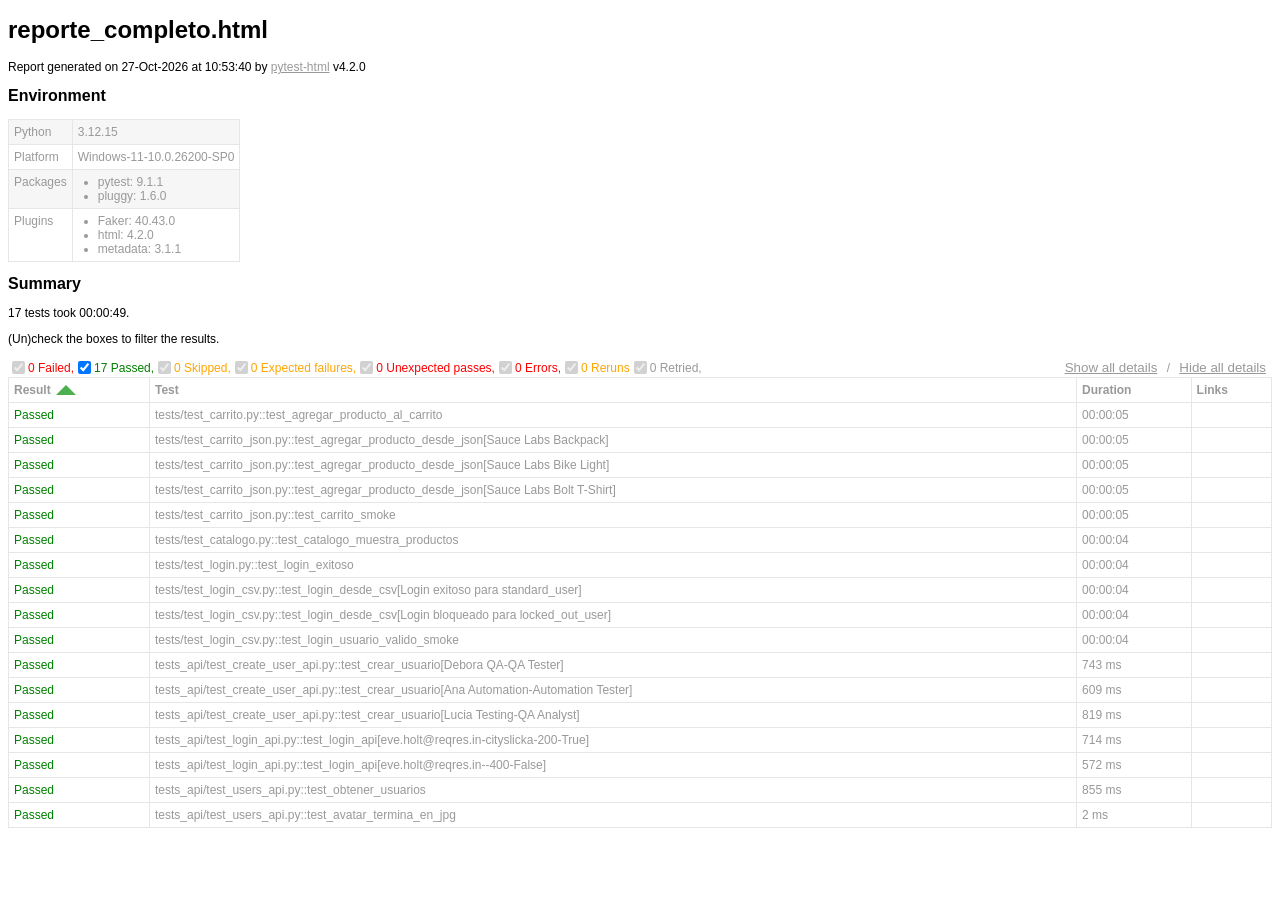
==== reporte_completo.html @ ce5da49a "Agrega reporte completo de pruebas UI y API" ====
<!DOCTYPE html>
<html>
  <head>
    <meta charset="utf-8"/>
    <title id="head-title">reporte_completo.html</title>
      <link href="assets\style.css" rel="stylesheet" type="text/css"/>
  </head>
  <body>
    <h1 id="title">reporte_completo.html</h1>
    <p>Report generated on 27-Oct-2026 at 10:53:40 by <a href="https://pypi.python.org/pypi/pytest-html">pytest-html</a>
        v4.2.0</p>
    <div id="environment-header">
      <h2>Environment</h2>
    </div>
    <table id="environment"></table>
    <!-- TEMPLATES -->
      <template id="template_environment_row">
      <tr>
        <td></td>
        <td></td>
      </tr>
    </template>
    <template id="template_results-table__body--empty">
      <tbody class="results-table-row">
        <tr id="not-found-message">
          <td colspan="4">No results found. Check the filters.</td>
        </tr>
      </tbody>
    </template>
    <template id="template_results-table__tbody">
      <tbody class="results-table-row">
        <tr class="collapsible">
        </tr>
        <tr class="extras-row">
          <td class="extra" colspan="4">
            <div class="extraHTML"></div>
            <div class="media">
              <div class="media-container">
                  <div class="media-container__nav--left">&lt;</div>
                  <div class="media-container__viewport">
                    <img src="" />
                    <video controls>
                      <source src="" type="video/mp4">
                    </video>
                  </div>
                  <div class="media-container__nav--right">&gt;</div>
                </div>
                <div class="media__name"></div>
                <div class="media__counter"></div>
            </div>
            <div class="logwrapper">
              <div class="logexpander"></div>
              <div class="log"></div>
            </div>
          </td>
        </tr>
      </tbody>
    </template>
    <!-- END TEMPLATES -->
    <div class="summary">
      <div class="summary__data">
        <h2>Summary</h2>
        <div class="additional-summary prefix">
        </div>
        <p class="run-count">17 tests took 00:00:49.</p>
        <p class="filter">(Un)check the boxes to filter the results.</p>
        <div class="summary__reload">
          <div class="summary__reload__button hidden" onclick="location.reload()">
            <div>There are still tests running. <br />Reload this page to get the latest results!</div>
          </div>
        </div>
        <div class="summary__spacer"></div>
        <div class="controls">
          <div class="filters">
            <input checked="true" class="filter" name="filter_checkbox" type="checkbox" data-test-result="failed" disabled>
            <span class="failed">0 Failed,</span>
            <input checked="true" class="filter" name="filter_checkbox" type="checkbox" data-test-result="passed" >
            <span class="passed">17 Passed,</span>
            <input checked="true" class="filter" name="filter_checkbox" type="checkbox" data-test-result="skipped" disabled>
            <span class="skipped">0 Skipped,</span>
            <input checked="true" class="filter" name="filter_checkbox" type="checkbox" data-test-result="xfailed" disabled>
            <span class="xfailed">0 Expected failures,</span>
            <input checked="true" class="filter" name="filter_checkbox" type="checkbox" data-test-result="xpassed" disabled>
            <span class="xpassed">0 Unexpected passes,</span>
            <input checked="true" class="filter" name="filter_checkbox" type="checkbox" data-test-result="error" disabled>
            <span class="error">0 Errors,</span>
            <input checked="true" class="filter" name="filter_checkbox" type="checkbox" data-test-result="rerun" disabled>
            <span class="rerun">0 Reruns</span>
            <input checked="true" class="filter" name="filter_checkbox" type="checkbox" data-test-result="retried" disabled>
            <span class="retried">0 Retried,</span>
          </div>
          <div class="collapse">
            <button id="show_all_details">Show all details</button>&nbsp;/&nbsp;<button id="hide_all_details">Hide all details</button>
          </div>
        </div>
      </div>
      <div class="additional-summary summary">
      </div>
      <div class="additional-summary postfix">
      </div>
    </div>
    <table id="results-table">
      <thead id="results-table-head">
        <tr>
          <th class="sortable" data-column-type="result">Result</th>
          <th class="sortable" data-column-type="testId">Test</th>
          <th class="sortable" data-column-type="duration">Duration</th>
          <th>Links</th>
        </tr>
      </thead>
    </table>
  <footer>
    <div id="data-container" data-jsonblob="{&#34;environment&#34;: {&#34;Python&#34;: &#34;3.12.15&#34;, &#34;Platform&#34;: &#34;Windows-11-10.0.26200-SP0&#34;, &#34;Packages&#34;: {&#34;pytest&#34;: &#34;9.1.1&#34;, &#34;pluggy&#34;: &#34;1.6.0&#34;}, &#34;Plugins&#34;: {&#34;Faker&#34;: &#34;40.43.0&#34;, &#34;html&#34;: &#34;4.2.0&#34;, &#34;metadata&#34;: &#34;3.1.1&#34;}}, &#34;tests&#34;: {&#34;tests/test_carrito.py::test_agregar_producto_al_carrito&#34;: [{&#34;extras&#34;: [], &#34;result&#34;: &#34;Passed&#34;, &#34;testId&#34;: &#34;tests/test_carrito.py::test_agregar_producto_al_carrito&#34;, &#34;duration&#34;: &#34;00:00:05&#34;, &#34;resultsTableRow&#34;: [&#34;&lt;td class=\&#34;col-result\&#34;&gt;Passed&lt;/td&gt;&#34;, &#34;&lt;td class=\&#34;col-testId\&#34;&gt;tests/test_carrito.py::test_agregar_producto_al_carrito&lt;/td&gt;&#34;, &#34;&lt;td class=\&#34;col-duration\&#34;&gt;00:00:05&lt;/td&gt;&#34;, &#34;&lt;td class=\&#34;col-links\&#34;&gt;&lt;/td&gt;&#34;], &#34;log&#34;: &#34;----------------------------- Captured stdout call -----------------------------\nProducto agregado correctamente: Sauce Labs Backpack\nCarrito OK\n&#34;}], &#34;tests/test_carrito_json.py::test_agregar_producto_desde_json[Sauce Labs Backpack]&#34;: [{&#34;extras&#34;: [], &#34;result&#34;: &#34;Passed&#34;, &#34;testId&#34;: &#34;tests/test_carrito_json.py::test_agregar_producto_desde_json[Sauce Labs Backpack]&#34;, &#34;duration&#34;: &#34;00:00:05&#34;, &#34;resultsTableRow&#34;: [&#34;&lt;td class=\&#34;col-result\&#34;&gt;Passed&lt;/td&gt;&#34;, &#34;&lt;td class=\&#34;col-testId\&#34;&gt;tests/test_carrito_json.py::test_agregar_producto_desde_json[Sauce Labs Backpack]&lt;/td&gt;&#34;, &#34;&lt;td class=\&#34;col-duration\&#34;&gt;00:00:05&lt;/td&gt;&#34;, &#34;&lt;td class=\&#34;col-links\&#34;&gt;&lt;/td&gt;&#34;], &#34;log&#34;: &#34;----------------------------- Captured stdout call -----------------------------\n\nTest OK: Sauce Labs Backpack | Precio: $29.99 | Cantidad: 1\n&#34;}], &#34;tests/test_carrito_json.py::test_agregar_producto_desde_json[Sauce Labs Bike Light]&#34;: [{&#34;extras&#34;: [], &#34;result&#34;: &#34;Passed&#34;, &#34;testId&#34;: &#34;tests/test_carrito_json.py::test_agregar_producto_desde_json[Sauce Labs Bike Light]&#34;, &#34;duration&#34;: &#34;00:00:05&#34;, &#34;resultsTableRow&#34;: [&#34;&lt;td class=\&#34;col-result\&#34;&gt;Passed&lt;/td&gt;&#34;, &#34;&lt;td class=\&#34;col-testId\&#34;&gt;tests/test_carrito_json.py::test_agregar_producto_desde_json[Sauce Labs Bike Light]&lt;/td&gt;&#34;, &#34;&lt;td class=\&#34;col-duration\&#34;&gt;00:00:05&lt;/td&gt;&#34;, &#34;&lt;td class=\&#34;col-links\&#34;&gt;&lt;/td&gt;&#34;], &#34;log&#34;: &#34;----------------------------- Captured stdout call -----------------------------\n\nTest OK: Sauce Labs Bike Light | Precio: $9.99 | Cantidad: 1\n&#34;}], &#34;tests/test_carrito_json.py::test_agregar_producto_desde_json[Sauce Labs Bolt T-Shirt]&#34;: [{&#34;extras&#34;: [], &#34;result&#34;: &#34;Passed&#34;, &#34;testId&#34;: &#34;tests/test_carrito_json.py::test_agregar_producto_desde_json[Sauce Labs Bolt T-Shirt]&#34;, &#34;duration&#34;: &#34;00:00:05&#34;, &#34;resultsTableRow&#34;: [&#34;&lt;td class=\&#34;col-result\&#34;&gt;Passed&lt;/td&gt;&#34;, &#34;&lt;td class=\&#34;col-testId\&#34;&gt;tests/test_carrito_json.py::test_agregar_producto_desde_json[Sauce Labs Bolt T-Shirt]&lt;/td&gt;&#34;, &#34;&lt;td class=\&#34;col-duration\&#34;&gt;00:00:05&lt;/td&gt;&#34;, &#34;&lt;td class=\&#34;col-links\&#34;&gt;&lt;/td&gt;&#34;], &#34;log&#34;: &#34;----------------------------- Captured stdout call -----------------------------\n\nTest OK: Sauce Labs Bolt T-Shirt | Precio: $15.99 | Cantidad: 1\n&#34;}], &#34;tests/test_carrito_json.py::test_carrito_smoke&#34;: [{&#34;extras&#34;: [], &#34;result&#34;: &#34;Passed&#34;, &#34;testId&#34;: &#34;tests/test_carrito_json.py::test_carrito_smoke&#34;, &#34;duration&#34;: &#34;00:00:05&#34;, &#34;resultsTableRow&#34;: [&#34;&lt;td class=\&#34;col-result\&#34;&gt;Passed&lt;/td&gt;&#34;, &#34;&lt;td class=\&#34;col-testId\&#34;&gt;tests/test_carrito_json.py::test_carrito_smoke&lt;/td&gt;&#34;, &#34;&lt;td class=\&#34;col-duration\&#34;&gt;00:00:05&lt;/td&gt;&#34;, &#34;&lt;td class=\&#34;col-links\&#34;&gt;&lt;/td&gt;&#34;], &#34;log&#34;: &#34;----------------------------- Captured stdout call -----------------------------\n\nSmoke OK: Sauce Labs Backpack agregado al carrito\n&#34;}], &#34;tests/test_catalogo.py::test_catalogo_muestra_productos&#34;: [{&#34;extras&#34;: [], &#34;result&#34;: &#34;Passed&#34;, &#34;testId&#34;: &#34;tests/test_catalogo.py::test_catalogo_muestra_productos&#34;, &#34;duration&#34;: &#34;00:00:04&#34;, &#34;resultsTableRow&#34;: [&#34;&lt;td class=\&#34;col-result\&#34;&gt;Passed&lt;/td&gt;&#34;, &#34;&lt;td class=\&#34;col-testId\&#34;&gt;tests/test_catalogo.py::test_catalogo_muestra_productos&lt;/td&gt;&#34;, &#34;&lt;td class=\&#34;col-duration\&#34;&gt;00:00:04&lt;/td&gt;&#34;, &#34;&lt;td class=\&#34;col-links\&#34;&gt;&lt;/td&gt;&#34;], &#34;log&#34;: &#34;----------------------------- Captured stdout call -----------------------------\nPrimer producto: Sauce Labs Backpack\nPrecio: $29.99\n&#34;}], &#34;tests/test_login.py::test_login_exitoso&#34;: [{&#34;extras&#34;: [], &#34;result&#34;: &#34;Passed&#34;, &#34;testId&#34;: &#34;tests/test_login.py::test_login_exitoso&#34;, &#34;duration&#34;: &#34;00:00:04&#34;, &#34;resultsTableRow&#34;: [&#34;&lt;td class=\&#34;col-result\&#34;&gt;Passed&lt;/td&gt;&#34;, &#34;&lt;td class=\&#34;col-testId\&#34;&gt;tests/test_login.py::test_login_exitoso&lt;/td&gt;&#34;, &#34;&lt;td class=\&#34;col-duration\&#34;&gt;00:00:04&lt;/td&gt;&#34;, &#34;&lt;td class=\&#34;col-links\&#34;&gt;&lt;/td&gt;&#34;], &#34;log&#34;: &#34;----------------------------- Captured stdout call -----------------------------\nTest OK\n&#34;}], &#34;tests/test_login_csv.py::test_login_desde_csv[Login exitoso para standard_user]&#34;: [{&#34;extras&#34;: [], &#34;result&#34;: &#34;Passed&#34;, &#34;testId&#34;: &#34;tests/test_login_csv.py::test_login_desde_csv[Login exitoso para standard_user]&#34;, &#34;duration&#34;: &#34;00:00:04&#34;, &#34;resultsTableRow&#34;: [&#34;&lt;td class=\&#34;col-result\&#34;&gt;Passed&lt;/td&gt;&#34;, &#34;&lt;td class=\&#34;col-testId\&#34;&gt;tests/test_login_csv.py::test_login_desde_csv[Login exitoso para standard_user]&lt;/td&gt;&#34;, &#34;&lt;td class=\&#34;col-duration\&#34;&gt;00:00:04&lt;/td&gt;&#34;, &#34;&lt;td class=\&#34;col-links\&#34;&gt;&lt;/td&gt;&#34;], &#34;log&#34;: &#34;No log output captured.&#34;}], &#34;tests/test_login_csv.py::test_login_desde_csv[Login bloqueado para locked_out_user]&#34;: [{&#34;extras&#34;: [], &#34;result&#34;: &#34;Passed&#34;, &#34;testId&#34;: &#34;tests/test_login_csv.py::test_login_desde_csv[Login bloqueado para locked_out_user]&#34;, &#34;duration&#34;: &#34;00:00:04&#34;, &#34;resultsTableRow&#34;: [&#34;&lt;td class=\&#34;col-result\&#34;&gt;Passed&lt;/td&gt;&#34;, &#34;&lt;td class=\&#34;col-testId\&#34;&gt;tests/test_login_csv.py::test_login_desde_csv[Login bloqueado para locked_out_user]&lt;/td&gt;&#34;, &#34;&lt;td class=\&#34;col-duration\&#34;&gt;00:00:04&lt;/td&gt;&#34;, &#34;&lt;td class=\&#34;col-links\&#34;&gt;&lt;/td&gt;&#34;], &#34;log&#34;: &#34;No log output captured.&#34;}], &#34;tests/test_login_csv.py::test_login_usuario_valido_smoke&#34;: [{&#34;extras&#34;: [], &#34;result&#34;: &#34;Passed&#34;, &#34;testId&#34;: &#34;tests/test_login_csv.py::test_login_usuario_valido_smoke&#34;, &#34;duration&#34;: &#34;00:00:04&#34;, &#34;resultsTableRow&#34;: [&#34;&lt;td class=\&#34;col-result\&#34;&gt;Passed&lt;/td&gt;&#34;, &#34;&lt;td class=\&#34;col-testId\&#34;&gt;tests/test_login_csv.py::test_login_usuario_valido_smoke&lt;/td&gt;&#34;, &#34;&lt;td class=\&#34;col-duration\&#34;&gt;00:00:04&lt;/td&gt;&#34;, &#34;&lt;td class=\&#34;col-links\&#34;&gt;&lt;/td&gt;&#34;], &#34;log&#34;: &#34;No log output captured.&#34;}], &#34;tests_api/test_create_user_api.py::test_crear_usuario[Debora QA-QA Tester]&#34;: [{&#34;extras&#34;: [], &#34;result&#34;: &#34;Passed&#34;, &#34;testId&#34;: &#34;tests_api/test_create_user_api.py::test_crear_usuario[Debora QA-QA Tester]&#34;, &#34;duration&#34;: &#34;743 ms&#34;, &#34;resultsTableRow&#34;: [&#34;&lt;td class=\&#34;col-result\&#34;&gt;Passed&lt;/td&gt;&#34;, &#34;&lt;td class=\&#34;col-testId\&#34;&gt;tests_api/test_create_user_api.py::test_crear_usuario[Debora QA-QA Tester]&lt;/td&gt;&#34;, &#34;&lt;td class=\&#34;col-duration\&#34;&gt;743 ms&lt;/td&gt;&#34;, &#34;&lt;td class=\&#34;col-links\&#34;&gt;&lt;/td&gt;&#34;], &#34;log&#34;: &#34;No log output captured.&#34;}], &#34;tests_api/test_create_user_api.py::test_crear_usuario[Ana Automation-Automation Tester]&#34;: [{&#34;extras&#34;: [], &#34;result&#34;: &#34;Passed&#34;, &#34;testId&#34;: &#34;tests_api/test_create_user_api.py::test_crear_usuario[Ana Automation-Automation Tester]&#34;, &#34;duration&#34;: &#34;609 ms&#34;, &#34;resultsTableRow&#34;: [&#34;&lt;td class=\&#34;col-result\&#34;&gt;Passed&lt;/td&gt;&#34;, &#34;&lt;td class=\&#34;col-testId\&#34;&gt;tests_api/test_create_user_api.py::test_crear_usuario[Ana Automation-Automation Tester]&lt;/td&gt;&#34;, &#34;&lt;td class=\&#34;col-duration\&#34;&gt;609 ms&lt;/td&gt;&#34;, &#34;&lt;td class=\&#34;col-links\&#34;&gt;&lt;/td&gt;&#34;], &#34;log&#34;: &#34;No log output captured.&#34;}], &#34;tests_api/test_create_user_api.py::test_crear_usuario[Lucia Testing-QA Analyst]&#34;: [{&#34;extras&#34;: [], &#34;result&#34;: &#34;Passed&#34;, &#34;testId&#34;: &#34;tests_api/test_create_user_api.py::test_crear_usuario[Lucia Testing-QA Analyst]&#34;, &#34;duration&#34;: &#34;819 ms&#34;, &#34;resultsTableRow&#34;: [&#34;&lt;td class=\&#34;col-result\&#34;&gt;Passed&lt;/td&gt;&#34;, &#34;&lt;td class=\&#34;col-testId\&#34;&gt;tests_api/test_create_user_api.py::test_crear_usuario[Lucia Testing-QA Analyst]&lt;/td&gt;&#34;, &#34;&lt;td class=\&#34;col-duration\&#34;&gt;819 ms&lt;/td&gt;&#34;, &#34;&lt;td class=\&#34;col-links\&#34;&gt;&lt;/td&gt;&#34;], &#34;log&#34;: &#34;No log output captured.&#34;}], &#34;tests_api/test_login_api.py::test_login_api[eve.holt@reqres.in-cityslicka-200-True]&#34;: [{&#34;extras&#34;: [], &#34;result&#34;: &#34;Passed&#34;, &#34;testId&#34;: &#34;tests_api/test_login_api.py::test_login_api[eve.holt@reqres.in-cityslicka-200-True]&#34;, &#34;duration&#34;: &#34;714 ms&#34;, &#34;resultsTableRow&#34;: [&#34;&lt;td class=\&#34;col-result\&#34;&gt;Passed&lt;/td&gt;&#34;, &#34;&lt;td class=\&#34;col-testId\&#34;&gt;tests_api/test_login_api.py::test_login_api[eve.holt@reqres.in-cityslicka-200-True]&lt;/td&gt;&#34;, &#34;&lt;td class=\&#34;col-duration\&#34;&gt;714 ms&lt;/td&gt;&#34;, &#34;&lt;td class=\&#34;col-links\&#34;&gt;&lt;/td&gt;&#34;], &#34;log&#34;: &#34;No log output captured.&#34;}], &#34;tests_api/test_login_api.py::test_login_api[eve.holt@reqres.in--400-False]&#34;: [{&#34;extras&#34;: [], &#34;result&#34;: &#34;Passed&#34;, &#34;testId&#34;: &#34;tests_api/test_login_api.py::test_login_api[eve.holt@reqres.in--400-False]&#34;, &#34;duration&#34;: &#34;572 ms&#34;, &#34;resultsTableRow&#34;: [&#34;&lt;td class=\&#34;col-result\&#34;&gt;Passed&lt;/td&gt;&#34;, &#34;&lt;td class=\&#34;col-testId\&#34;&gt;tests_api/test_login_api.py::test_login_api[eve.holt@reqres.in--400-False]&lt;/td&gt;&#34;, &#34;&lt;td class=\&#34;col-duration\&#34;&gt;572 ms&lt;/td&gt;&#34;, &#34;&lt;td class=\&#34;col-links\&#34;&gt;&lt;/td&gt;&#34;], &#34;log&#34;: &#34;No log output captured.&#34;}], &#34;tests_api/test_users_api.py::test_obtener_usuarios&#34;: [{&#34;extras&#34;: [], &#34;result&#34;: &#34;Passed&#34;, &#34;testId&#34;: &#34;tests_api/test_users_api.py::test_obtener_usuarios&#34;, &#34;duration&#34;: &#34;855 ms&#34;, &#34;resultsTableRow&#34;: [&#34;&lt;td class=\&#34;col-result\&#34;&gt;Passed&lt;/td&gt;&#34;, &#34;&lt;td class=\&#34;col-testId\&#34;&gt;tests_api/test_users_api.py::test_obtener_usuarios&lt;/td&gt;&#34;, &#34;&lt;td class=\&#34;col-duration\&#34;&gt;855 ms&lt;/td&gt;&#34;, &#34;&lt;td class=\&#34;col-links\&#34;&gt;&lt;/td&gt;&#34;], &#34;log&#34;: &#34;---------------------------- Captured stdout setup -----------------------------\nEstado de la API: 200\nRespuesta de la API: {&amp;quot;page&amp;quot;:1,&amp;quot;per_page&amp;quot;:6,&amp;quot;total&amp;quot;:12,&amp;quot;total_pages&amp;quot;:2,&amp;quot;data&amp;quot;:[{&amp;quot;id&amp;quot;:1,&amp;quot;email&amp;quot;:&amp;quot;george.bluth@reqres.in&amp;quot;,&amp;quot;first_name&amp;quot;:&amp;quot;George&amp;quot;,&amp;quot;last_name&amp;quot;:&amp;quot;Bluth&amp;quot;,&amp;quot;avatar&amp;quot;:&amp;quot;https://reqres.in/img/faces/1-image.jpg&amp;quot;},{&amp;quot;id&amp;quot;:2,&amp;quot;email&amp;quot;:&amp;quot;janet.weaver@reqres.in&amp;quot;,&amp;quot;first_name&amp;quot;:&amp;quot;Janet&amp;quot;,&amp;quot;last_name&amp;quot;:&amp;quot;Weaver&amp;quot;,&amp;quot;avatar&amp;quot;:&amp;quot;https://reqres.in/img/faces/2-image.jpg&amp;quot;},{&amp;quot;id&amp;quot;:3,&amp;quot;email&amp;quot;:&amp;quot;emma.wong@reqres.in&amp;quot;,&amp;quot;first_name&amp;quot;:&amp;quot;Emma&amp;quot;,&amp;quot;last_name&amp;quot;:&amp;quot;Wong&amp;quot;,&amp;quot;avatar&amp;quot;:&amp;quot;https://reqres.in/img/faces/3-image.jpg&amp;quot;},{&amp;quot;id&amp;quot;:4,&amp;quot;email&amp;quot;:&amp;quot;eve.holt@reqres.in&amp;quot;,&amp;quot;first\n&#34;}], &#34;tests_api/test_users_api.py::test_avatar_termina_en_jpg&#34;: [{&#34;extras&#34;: [], &#34;result&#34;: &#34;Passed&#34;, &#34;testId&#34;: &#34;tests_api/test_users_api.py::test_avatar_termina_en_jpg&#34;, &#34;duration&#34;: &#34;2 ms&#34;, &#34;resultsTableRow&#34;: [&#34;&lt;td class=\&#34;col-result\&#34;&gt;Passed&lt;/td&gt;&#34;, &#34;&lt;td class=\&#34;col-testId\&#34;&gt;tests_api/test_users_api.py::test_avatar_termina_en_jpg&lt;/td&gt;&#34;, &#34;&lt;td class=\&#34;col-duration\&#34;&gt;2 ms&lt;/td&gt;&#34;, &#34;&lt;td class=\&#34;col-links\&#34;&gt;&lt;/td&gt;&#34;], &#34;log&#34;: &#34;No log output captured.&#34;}]}, &#34;renderCollapsed&#34;: [&#34;passed&#34;], &#34;initialSort&#34;: &#34;result&#34;, &#34;title&#34;: &#34;reporte_completo.html&#34;}"></div>
    <script>
      (function(){function r(e,n,t){function o(i,f){if(!n[i]){if(!e[i]){var c="function"==typeof require&&require;if(!f&&c)return c(i,!0);if(u)return u(i,!0);var a=new Error("Cannot find module '"+i+"'");throw a.code="MODULE_NOT_FOUND",a}var p=n[i]={exports:{}};e[i][0].call(p.exports,function(r){var n=e[i][1][r];return o(n||r)},p,p.exports,r,e,n,t)}return n[i].exports}for(var u="function"==typeof require&&require,i=0;i<t.length;i++)o(t[i]);return o}return r})()({1:[function(require,module,exports){
const { getCollapsedCategory, setCollapsedIds } = require('./storage.js')

class DataManager {
    setManager(data) {
        const collapsedCategories = [...getCollapsedCategory(data.renderCollapsed)]
        const collapsedIds = []
        const tests = Object.values(data.tests).flat().map((test, index) => {
            const collapsed = collapsedCategories.includes(test.result.toLowerCase())
            const id = `test_${index}`
            if (collapsed) {
                collapsedIds.push(id)
            }
            return {
                ...test,
                id,
                collapsed,
            }
        })
        const dataBlob = { ...data, tests }
        this.data = { ...dataBlob }
        this.renderData = { ...dataBlob }
        setCollapsedIds(collapsedIds)
    }

    get allData() {
        return { ...this.data }
    }

    resetRender() {
        this.renderData = { ...this.data }
    }

    setRender(data) {
        this.renderData.tests = [...data]
    }

    toggleCollapsedItem(id) {
        this.renderData.tests = this.renderData.tests.map((test) =>
            test.id === id ? { ...test, collapsed: !test.collapsed } : test,
        )
    }

    set allCollapsed(collapsed) {
        this.renderData = { ...this.renderData, tests: [...this.renderData.tests.map((test) => (
            { ...test, collapsed }
        ))] }
    }

    get testSubset() {
        return [...this.renderData.tests]
    }

    get environment() {
        return this.renderData.environment
    }

    get initialSort() {
        return this.data.initialSort
    }
}

module.exports = {
    manager: new DataManager(),
}

},{"./storage.js":8}],2:[function(require,module,exports){
const mediaViewer = require('./mediaviewer.js')
const templateEnvRow = document.getElementById('template_environment_row')
const templateResult = document.getElementById('template_results-table__tbody')

function htmlToElements(html) {
    const temp = document.createElement('template')
    temp.innerHTML = html
    return temp.content.childNodes
}

const find = (selector, elem) => {
    if (!elem) {
        elem = document
    }
    return elem.querySelector(selector)
}

const findAll = (selector, elem) => {
    if (!elem) {
        elem = document
    }
    return [...elem.querySelectorAll(selector)]
}

const dom = {
    getStaticRow: (key, value) => {
        const envRow = templateEnvRow.content.cloneNode(true)
        const isObj = typeof value === 'object' && value !== null
        const values = isObj ? Object.keys(value).map((k) => `${k}: ${value[k]}`) : null

        const valuesElement = htmlToElements(
            values ? `<ul>${values.map((val) => `<li>${val}</li>`).join('')}<ul>` : `<div>${value}</div>`)[0]
        const td = findAll('td', envRow)
        td[0].textContent = key
        td[1].appendChild(valuesElement)

        return envRow
    },
    getResultTBody: ({ testId, id, log, extras, resultsTableRow, tableHtml, result, collapsed }) => {
        const resultBody = templateResult.content.cloneNode(true)
        resultBody.querySelector('tbody').classList.add(result.toLowerCase())
        resultBody.querySelector('tbody').id = testId
        resultBody.querySelector('.collapsible').dataset.id = id

        resultsTableRow.forEach((html) => {
            const t = document.createElement('template')
            t.innerHTML = html
            resultBody.querySelector('.collapsible').appendChild(t.content)
        })

        if (log) {
            // Wrap lines starting with "E" with span.error to color those lines red
            const wrappedLog = log.replace(/^E.*$/gm, (match) => `<span class="error">${match}</span>`)
            resultBody.querySelector('.log').innerHTML = wrappedLog
        } else {
            resultBody.querySelector('.log').remove()
        }

        if (collapsed) {
            resultBody.querySelector('.collapsible > .col-result')?.classList.add('collapsed')
            resultBody.querySelector('.extras-row').classList.add('hidden')
        } else {
            resultBody.querySelector('.collapsible > .col-result')?.classList.remove('collapsed')
        }

        const media = []
        extras?.forEach(({ name, format_type, content }) => {
            if (['image', 'video'].includes(format_type)) {
                media.push({ path: content, name, format_type })
            }

            if (format_type === 'html') {
                resultBody.querySelector('.extraHTML').insertAdjacentHTML('beforeend', `<div>${content}</div>`)
            }
        })
        mediaViewer.setup(resultBody, media)

        // Add custom html from the pytest_html_results_table_html hook
        tableHtml?.forEach((item) => {
            resultBody.querySelector('td[class="extra"]').insertAdjacentHTML('beforeend', item)
        })

        return resultBody
    },
}

module.exports = {
    dom,
    htmlToElements,
    find,
    findAll,
}

},{"./mediaviewer.js":6}],3:[function(require,module,exports){
const { manager } = require('./datamanager.js')
const { doSort } = require('./sort.js')
const storageModule = require('./storage.js')

const getFilteredSubSet = (filter) =>
    manager.allData.tests.filter(({ result }) => filter.includes(result.toLowerCase()))

const doInitFilter = () => {
    const currentFilter = storageModule.getVisible()
    const filteredSubset = getFilteredSubSet(currentFilter)
    manager.setRender(filteredSubset)
}

const doFilter = (type, show) => {
    if (show) {
        storageModule.showCategory(type)
    } else {
        storageModule.hideCategory(type)
    }

    const currentFilter = storageModule.getVisible()
    const filteredSubset = getFilteredSubSet(currentFilter)
    manager.setRender(filteredSubset)

    const sortColumn = storageModule.getSort()
    doSort(sortColumn, true)
}

module.exports = {
    doFilter,
    doInitFilter,
}

},{"./datamanager.js":1,"./sort.js":7,"./storage.js":8}],4:[function(require,module,exports){
const { redraw, bindEvents, renderStatic } = require('./main.js')
const { doInitFilter } = require('./filter.js')
const { doInitSort } = require('./sort.js')
const { manager } = require('./datamanager.js')
const data = JSON.parse(document.getElementById('data-container').dataset.jsonblob)

function init() {
    manager.setManager(data)
    doInitFilter()
    doInitSort()
    renderStatic()
    redraw()
    bindEvents()
}

init()

},{"./datamanager.js":1,"./filter.js":3,"./main.js":5,"./sort.js":7}],5:[function(require,module,exports){
const { dom, find, findAll } = require('./dom.js')
const { manager } = require('./datamanager.js')
const { doSort } = require('./sort.js')
const { doFilter } = require('./filter.js')
const {
    getVisible,
    getCollapsedIds,
    setCollapsedIds,
    getSort,
    getSortDirection,
    possibleFilters,
} = require('./storage.js')

const removeChildren = (node) => {
    while (node.firstChild) {
        node.removeChild(node.firstChild)
    }
}

const renderStatic = () => {
    const renderEnvironmentTable = () => {
        const environment = manager.environment
        const rows = Object.keys(environment).map((key) => dom.getStaticRow(key, environment[key]))
        const table = document.getElementById('environment')
        removeChildren(table)
        rows.forEach((row) => table.appendChild(row))
    }
    renderEnvironmentTable()
}

const addItemToggleListener = (elem) => {
    elem.addEventListener('click', ({ target }) => {
        const id = target.parentElement.dataset.id
        manager.toggleCollapsedItem(id)

        const collapsedIds = getCollapsedIds()
        if (collapsedIds.includes(id)) {
            const updated = collapsedIds.filter((item) => item !== id)
            setCollapsedIds(updated)
        } else {
            collapsedIds.push(id)
            setCollapsedIds(collapsedIds)
        }
        redraw()
    })
}

const renderContent = (tests) => {
    const sortAttr = getSort(manager.initialSort)
    const sortAsc = JSON.parse(getSortDirection())
    const rows = tests.map(dom.getResultTBody)
    const table = document.getElementById('results-table')
    const tableHeader = document.getElementById('results-table-head')

    const newTable = document.createElement('table')
    newTable.id = 'results-table'

    // remove all sorting classes and set the relevant
    findAll('.sortable', tableHeader).forEach((elem) => elem.classList.remove('asc', 'desc'))
    tableHeader.querySelector(`.sortable[data-column-type="${sortAttr}"]`)?.classList.add(sortAsc ? 'desc' : 'asc')
    newTable.appendChild(tableHeader)

    if (!rows.length) {
        const emptyTable = document.getElementById('template_results-table__body--empty').content.cloneNode(true)
        newTable.appendChild(emptyTable)
    } else {
        rows.forEach((row) => {
            if (!!row) {
                findAll('.collapsible td:not(.col-links', row).forEach(addItemToggleListener)
                find('.logexpander', row).addEventListener('click',
                    (evt) => evt.target.parentNode.classList.toggle('expanded'),
                )
                newTable.appendChild(row)
            }
        })
    }

    table.replaceWith(newTable)
}

const renderDerived = () => {
    const currentFilter = getVisible()
    possibleFilters.forEach((result) => {
        const input = document.querySelector(`input[data-test-result="${result}"]`)
        input.checked = currentFilter.includes(result)
    })
}

const bindEvents = () => {
    const filterColumn = (evt) => {
        const { target: element } = evt
        const { testResult } = element.dataset

        doFilter(testResult, element.checked)
        const collapsedIds = getCollapsedIds()
        const updated = manager.renderData.tests.map((test) => {
            return {
                ...test,
                collapsed: collapsedIds.includes(test.id),
            }
        })
        manager.setRender(updated)
        redraw()
    }

    const header = document.getElementById('environment-header')
    header.addEventListener('click', () => {
        const table = document.getElementById('environment')
        table.classList.toggle('hidden')
        header.classList.toggle('collapsed')
    })

    findAll('input[name="filter_checkbox"]').forEach((elem) => {
        elem.addEventListener('click', filterColumn)
    })

    findAll('.sortable').forEach((elem) => {
        elem.addEventListener('click', (evt) => {
            const { target: element } = evt
            const { columnType } = element.dataset
            doSort(columnType)
            redraw()
        })
    })

    document.getElementById('show_all_details').addEventListener('click', () => {
        manager.allCollapsed = false
        setCollapsedIds([])
        redraw()
    })
    document.getElementById('hide_all_details').addEventListener('click', () => {
        manager.allCollapsed = true
        const allIds = manager.renderData.tests.map((test) => test.id)
        setCollapsedIds(allIds)
        redraw()
    })
}

const redraw = () => {
    const { testSubset } = manager

    renderContent(testSubset)
    renderDerived()
}

module.exports = {
    redraw,
    bindEvents,
    renderStatic,
}

},{"./datamanager.js":1,"./dom.js":2,"./filter.js":3,"./sort.js":7,"./storage.js":8}],6:[function(require,module,exports){
class MediaViewer {
    constructor(assets) {
        this.assets = assets
        this.index = 0
    }

    nextActive() {
        this.index = this.index === this.assets.length - 1 ? 0 : this.index + 1
        return [this.activeFile, this.index]
    }

    prevActive() {
        this.index = this.index === 0 ? this.assets.length - 1 : this.index -1
        return [this.activeFile, this.index]
    }

    get currentIndex() {
        return this.index
    }

    get activeFile() {
        return this.assets[this.index]
    }
}


const setup = (resultBody, assets) => {
    if (!assets.length) {
        resultBody.querySelector('.media').classList.add('hidden')
        return
    }

    const mediaViewer = new MediaViewer(assets)
    const container = resultBody.querySelector('.media-container')
    const leftArrow = resultBody.querySelector('.media-container__nav--left')
    const rightArrow = resultBody.querySelector('.media-container__nav--right')
    const mediaName = resultBody.querySelector('.media__name')
    const counter = resultBody.querySelector('.media__counter')
    const imageEl = resultBody.querySelector('img')
    const sourceEl = resultBody.querySelector('source')
    const videoEl = resultBody.querySelector('video')

    const setImg = (media, index) => {
        if (media?.format_type === 'image') {
            imageEl.src = media.path

            imageEl.classList.remove('hidden')
            videoEl.classList.add('hidden')
        } else if (media?.format_type === 'video') {
            sourceEl.src = media.path

            videoEl.classList.remove('hidden')
            imageEl.classList.add('hidden')
        }

        mediaName.innerText = media?.name
        counter.innerText = `${index + 1} / ${assets.length}`
    }
    setImg(mediaViewer.activeFile, mediaViewer.currentIndex)

    const moveLeft = () => {
        const [media, index] = mediaViewer.prevActive()
        setImg(media, index)
    }
    const doRight = () => {
        const [media, index] = mediaViewer.nextActive()
        setImg(media, index)
    }
    const openImg = () => {
        window.open(mediaViewer.activeFile.path, '_blank')
    }
    if (assets.length === 1) {
        container.classList.add('media-container--fullscreen')
    } else {
        leftArrow.addEventListener('click', moveLeft)
        rightArrow.addEventListener('click', doRight)
    }
    imageEl.addEventListener('click', openImg)
}

module.exports = {
    setup,
}

},{}],7:[function(require,module,exports){
const { manager } = require('./datamanager.js')
const storageModule = require('./storage.js')

const genericSort = (list, key, ascending, customOrder) => {
    let sorted
    if (customOrder) {
        sorted = list.sort((a, b) => {
            const aValue = a.result.toLowerCase()
            const bValue = b.result.toLowerCase()

            const aIndex = customOrder.findIndex((item) => item.toLowerCase() === aValue)
            const bIndex = customOrder.findIndex((item) => item.toLowerCase() === bValue)

            // Compare the indices to determine the sort order
            return aIndex - bIndex
        })
    } else {
        sorted = list.sort((a, b) => a[key] === b[key] ? 0 : a[key] > b[key] ? 1 : -1)
    }

    if (ascending) {
        sorted.reverse()
    }
    return sorted
}

const durationSort = (list, ascending) => {
    const parseDuration = (duration) => {
        if (duration.includes(':')) {
            // If it's in the format "HH:mm:ss"
            const [hours, minutes, seconds] = duration.split(':').map(Number)
            return (hours * 3600 + minutes * 60 + seconds) * 1000
        } else {
            // If it's in the format "nnn ms"
            return parseInt(duration)
        }
    }
    const sorted = list.sort((a, b) => parseDuration(a['duration']) - parseDuration(b['duration']))
    if (ascending) {
        sorted.reverse()
    }
    return sorted
}

const doInitSort = () => {
    const type = storageModule.getSort(manager.initialSort)
    const ascending = storageModule.getSortDirection()
    const list = manager.testSubset
    const initialOrder = ['Error', 'Failed', 'Rerun', 'XFailed', 'XPassed', 'Skipped', 'Passed']

    storageModule.setSort(type)
    storageModule.setSortDirection(ascending)

    if (type?.toLowerCase() === 'original') {
        manager.setRender(list)
    } else {
        let sortedList
        switch (type) {
        case 'duration':
            sortedList = durationSort(list, ascending)
            break
        case 'result':
            sortedList = genericSort(list, type, ascending, initialOrder)
            break
        default:
            sortedList = genericSort(list, type, ascending)
            break
        }
        manager.setRender(sortedList)
    }
}

const doSort = (type, skipDirection) => {
    const newSortType = storageModule.getSort(manager.initialSort) !== type
    const currentAsc = storageModule.getSortDirection()
    let ascending
    if (skipDirection) {
        ascending = currentAsc
    } else {
        ascending = newSortType ? false : !currentAsc
    }
    storageModule.setSort(type)
    storageModule.setSortDirection(ascending)

    const list = manager.testSubset
    const sortedList = type === 'duration' ? durationSort(list, ascending) : genericSort(list, type, ascending)
    manager.setRender(sortedList)
}

module.exports = {
    doInitSort,
    doSort,
}

},{"./datamanager.js":1,"./storage.js":8}],8:[function(require,module,exports){
const possibleFilters = [
    'passed',
    'skipped',
    'failed',
    'error',
    'xfailed',
    'xpassed',
    'rerun',
]

const getVisible = () => {
    const url = new URL(window.location.href)
    const settings = new URLSearchParams(url.search).get('visible')
    const lower = (item) => {
        const lowerItem = item.toLowerCase()
        if (possibleFilters.includes(lowerItem)) {
            return lowerItem
        }
        return null
    }
    return settings === null ?
        possibleFilters :
        [...new Set(settings?.split(',').map(lower).filter((item) => item))]
}

const hideCategory = (categoryToHide) => {
    const url = new URL(window.location.href)
    const visibleParams = new URLSearchParams(url.search).get('visible')
    const currentVisible = visibleParams ? visibleParams.split(',') : [...possibleFilters]
    const settings = [...new Set(currentVisible)].filter((f) => f !== categoryToHide).join(',')

    url.searchParams.set('visible', settings)
    window.history.pushState({}, null, unescape(url.href))
}

const showCategory = (categoryToShow) => {
    if (typeof window === 'undefined') {
        return
    }
    const url = new URL(window.location.href)
    const currentVisible = new URLSearchParams(url.search).get('visible')?.split(',').filter(Boolean) ||
        [...possibleFilters]
    const settings = [...new Set([categoryToShow, ...currentVisible])]
    const noFilter = possibleFilters.length === settings.length || !settings.length

    noFilter ? url.searchParams.delete('visible') : url.searchParams.set('visible', settings.join(','))
    window.history.pushState({}, null, unescape(url.href))
}

const getSort = (initialSort) => {
    const url = new URL(window.location.href)
    let sort = new URLSearchParams(url.search).get('sort')
    if (!sort) {
        sort = initialSort || 'result'
    }
    return sort
}

const setSort = (type) => {
    const url = new URL(window.location.href)
    url.searchParams.set('sort', type)
    window.history.pushState({}, null, unescape(url.href))
}

const getCollapsedCategory = (renderCollapsed) => {
    let categories
    if (typeof window !== 'undefined') {
        const url = new URL(window.location.href)
        const collapsedItems = new URLSearchParams(url.search).get('collapsed')
        switch (true) {
        case !renderCollapsed && collapsedItems === null:
            categories = ['passed']
            break
        case collapsedItems?.length === 0 || /^["']{2}$/.test(collapsedItems):
            categories = []
            break
        case /^all$/.test(collapsedItems) || collapsedItems === null && /^all$/.test(renderCollapsed):
            categories = [...possibleFilters]
            break
        default:
            categories = collapsedItems?.split(',').map((item) => item.toLowerCase()) || renderCollapsed
            break
        }
    } else {
        categories = []
    }
    return categories
}

const getSortDirection = () => JSON.parse(sessionStorage.getItem('sortAsc')) || false
const setSortDirection = (ascending) => sessionStorage.setItem('sortAsc', ascending)

const getCollapsedIds = () => JSON.parse(sessionStorage.getItem('collapsedIds')) || []
const setCollapsedIds = (list) => sessionStorage.setItem('collapsedIds', JSON.stringify(list))

module.exports = {
    getVisible,
    hideCategory,
    showCategory,
    getCollapsedIds,
    setCollapsedIds,
    getSort,
    setSort,
    getSortDirection,
    setSortDirection,
    getCollapsedCategory,
    possibleFilters,
}

},{}]},{},[4]);
    </script>
  </footer>
  </body>
</html>
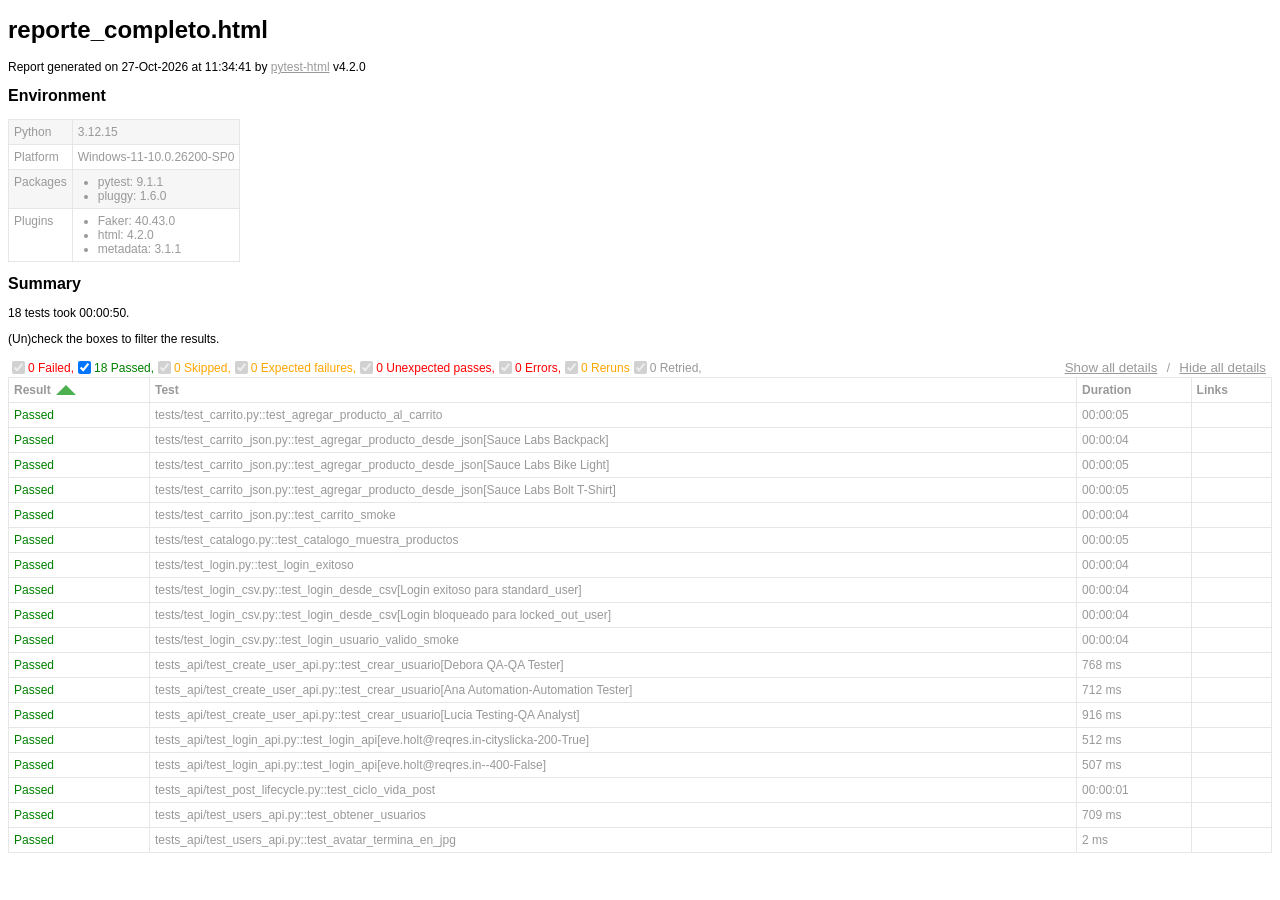
==== commit bf8410c1: "Agrega prueba E2E de ciclo de vida de post" ====
--- a/reporte_completo.html
+++ b/reporte_completo.html
@@ -7,7 +7,7 @@
   </head>
   <body>
     <h1 id="title">reporte_completo.html</h1>
-    <p>Report generated on 27-Oct-2026 at 10:53:40 by <a href="https://pypi.python.org/pypi/pytest-html">pytest-html</a>
+    <p>Report generated on 27-Oct-2026 at 11:34:41 by <a href="https://pypi.python.org/pypi/pytest-html">pytest-html</a>
         v4.2.0</p>
     <div id="environment-header">
       <h2>Environment</h2>
@@ -62,7 +62,7 @@
         <h2>Summary</h2>
         <div class="additional-summary prefix">
         </div>
-        <p class="run-count">17 tests took 00:00:49.</p>
+        <p class="run-count">18 tests took 00:00:50.</p>
         <p class="filter">(Un)check the boxes to filter the results.</p>
         <div class="summary__reload">
           <div class="summary__reload__button hidden" onclick="location.reload()">
@@ -75,7 +75,7 @@
             <input checked="true" class="filter" name="filter_checkbox" type="checkbox" data-test-result="failed" disabled>
             <span class="failed">0 Failed,</span>
             <input checked="true" class="filter" name="filter_checkbox" type="checkbox" data-test-result="passed" >
-            <span class="passed">17 Passed,</span>
+            <span class="passed">18 Passed,</span>
             <input checked="true" class="filter" name="filter_checkbox" type="checkbox" data-test-result="skipped" disabled>
             <span class="skipped">0 Skipped,</span>
             <input checked="true" class="filter" name="filter_checkbox" type="checkbox" data-test-result="xfailed" disabled>
@@ -110,7 +110,7 @@
       </thead>
     </table>
   <footer>
-    <div id="data-container" data-jsonblob="{&#34;environment&#34;: {&#34;Python&#34;: &#34;3.12.15&#34;, &#34;Platform&#34;: &#34;Windows-11-10.0.26200-SP0&#34;, &#34;Packages&#34;: {&#34;pytest&#34;: &#34;9.1.1&#34;, &#34;pluggy&#34;: &#34;1.6.0&#34;}, &#34;Plugins&#34;: {&#34;Faker&#34;: &#34;40.43.0&#34;, &#34;html&#34;: &#34;4.2.0&#34;, &#34;metadata&#34;: &#34;3.1.1&#34;}}, &#34;tests&#34;: {&#34;tests/test_carrito.py::test_agregar_producto_al_carrito&#34;: [{&#34;extras&#34;: [], &#34;result&#34;: &#34;Passed&#34;, &#34;testId&#34;: &#34;tests/test_carrito.py::test_agregar_producto_al_carrito&#34;, &#34;duration&#34;: &#34;00:00:05&#34;, &#34;resultsTableRow&#34;: [&#34;&lt;td class=\&#34;col-result\&#34;&gt;Passed&lt;/td&gt;&#34;, &#34;&lt;td class=\&#34;col-testId\&#34;&gt;tests/test_carrito.py::test_agregar_producto_al_carrito&lt;/td&gt;&#34;, &#34;&lt;td class=\&#34;col-duration\&#34;&gt;00:00:05&lt;/td&gt;&#34;, &#34;&lt;td class=\&#34;col-links\&#34;&gt;&lt;/td&gt;&#34;], &#34;log&#34;: &#34;----------------------------- Captured stdout call -----------------------------\nProducto agregado correctamente: Sauce Labs Backpack\nCarrito OK\n&#34;}], &#34;tests/test_carrito_json.py::test_agregar_producto_desde_json[Sauce Labs Backpack]&#34;: [{&#34;extras&#34;: [], &#34;result&#34;: &#34;Passed&#34;, &#34;testId&#34;: &#34;tests/test_carrito_json.py::test_agregar_producto_desde_json[Sauce Labs Backpack]&#34;, &#34;duration&#34;: &#34;00:00:05&#34;, &#34;resultsTableRow&#34;: [&#34;&lt;td class=\&#34;col-result\&#34;&gt;Passed&lt;/td&gt;&#34;, &#34;&lt;td class=\&#34;col-testId\&#34;&gt;tests/test_carrito_json.py::test_agregar_producto_desde_json[Sauce Labs Backpack]&lt;/td&gt;&#34;, &#34;&lt;td class=\&#34;col-duration\&#34;&gt;00:00:05&lt;/td&gt;&#34;, &#34;&lt;td class=\&#34;col-links\&#34;&gt;&lt;/td&gt;&#34;], &#34;log&#34;: &#34;----------------------------- Captured stdout call -----------------------------\n\nTest OK: Sauce Labs Backpack | Precio: $29.99 | Cantidad: 1\n&#34;}], &#34;tests/test_carrito_json.py::test_agregar_producto_desde_json[Sauce Labs Bike Light]&#34;: [{&#34;extras&#34;: [], &#34;result&#34;: &#34;Passed&#34;, &#34;testId&#34;: &#34;tests/test_carrito_json.py::test_agregar_producto_desde_json[Sauce Labs Bike Light]&#34;, &#34;duration&#34;: &#34;00:00:05&#34;, &#34;resultsTableRow&#34;: [&#34;&lt;td class=\&#34;col-result\&#34;&gt;Passed&lt;/td&gt;&#34;, &#34;&lt;td class=\&#34;col-testId\&#34;&gt;tests/test_carrito_json.py::test_agregar_producto_desde_json[Sauce Labs Bike Light]&lt;/td&gt;&#34;, &#34;&lt;td class=\&#34;col-duration\&#34;&gt;00:00:05&lt;/td&gt;&#34;, &#34;&lt;td class=\&#34;col-links\&#34;&gt;&lt;/td&gt;&#34;], &#34;log&#34;: &#34;----------------------------- Captured stdout call -----------------------------\n\nTest OK: Sauce Labs Bike Light | Precio: $9.99 | Cantidad: 1\n&#34;}], &#34;tests/test_carrito_json.py::test_agregar_producto_desde_json[Sauce Labs Bolt T-Shirt]&#34;: [{&#34;extras&#34;: [], &#34;result&#34;: &#34;Passed&#34;, &#34;testId&#34;: &#34;tests/test_carrito_json.py::test_agregar_producto_desde_json[Sauce Labs Bolt T-Shirt]&#34;, &#34;duration&#34;: &#34;00:00:05&#34;, &#34;resultsTableRow&#34;: [&#34;&lt;td class=\&#34;col-result\&#34;&gt;Passed&lt;/td&gt;&#34;, &#34;&lt;td class=\&#34;col-testId\&#34;&gt;tests/test_carrito_json.py::test_agregar_producto_desde_json[Sauce Labs Bolt T-Shirt]&lt;/td&gt;&#34;, &#34;&lt;td class=\&#34;col-duration\&#34;&gt;00:00:05&lt;/td&gt;&#34;, &#34;&lt;td class=\&#34;col-links\&#34;&gt;&lt;/td&gt;&#34;], &#34;log&#34;: &#34;----------------------------- Captured stdout call -----------------------------\n\nTest OK: Sauce Labs Bolt T-Shirt | Precio: $15.99 | Cantidad: 1\n&#34;}], &#34;tests/test_carrito_json.py::test_carrito_smoke&#34;: [{&#34;extras&#34;: [], &#34;result&#34;: &#34;Passed&#34;, &#34;testId&#34;: &#34;tests/test_carrito_json.py::test_carrito_smoke&#34;, &#34;duration&#34;: &#34;00:00:05&#34;, &#34;resultsTableRow&#34;: [&#34;&lt;td class=\&#34;col-result\&#34;&gt;Passed&lt;/td&gt;&#34;, &#34;&lt;td class=\&#34;col-testId\&#34;&gt;tests/test_carrito_json.py::test_carrito_smoke&lt;/td&gt;&#34;, &#34;&lt;td class=\&#34;col-duration\&#34;&gt;00:00:05&lt;/td&gt;&#34;, &#34;&lt;td class=\&#34;col-links\&#34;&gt;&lt;/td&gt;&#34;], &#34;log&#34;: &#34;----------------------------- Captured stdout call -----------------------------\n\nSmoke OK: Sauce Labs Backpack agregado al carrito\n&#34;}], &#34;tests/test_catalogo.py::test_catalogo_muestra_productos&#34;: [{&#34;extras&#34;: [], &#34;result&#34;: &#34;Passed&#34;, &#34;testId&#34;: &#34;tests/test_catalogo.py::test_catalogo_muestra_productos&#34;, &#34;duration&#34;: &#34;00:00:04&#34;, &#34;resultsTableRow&#34;: [&#34;&lt;td class=\&#34;col-result\&#34;&gt;Passed&lt;/td&gt;&#34;, &#34;&lt;td class=\&#34;col-testId\&#34;&gt;tests/test_catalogo.py::test_catalogo_muestra_productos&lt;/td&gt;&#34;, &#34;&lt;td class=\&#34;col-duration\&#34;&gt;00:00:04&lt;/td&gt;&#34;, &#34;&lt;td class=\&#34;col-links\&#34;&gt;&lt;/td&gt;&#34;], &#34;log&#34;: &#34;----------------------------- Captured stdout call -----------------------------\nPrimer producto: Sauce Labs Backpack\nPrecio: $29.99\n&#34;}], &#34;tests/test_login.py::test_login_exitoso&#34;: [{&#34;extras&#34;: [], &#34;result&#34;: &#34;Passed&#34;, &#34;testId&#34;: &#34;tests/test_login.py::test_login_exitoso&#34;, &#34;duration&#34;: &#34;00:00:04&#34;, &#34;resultsTableRow&#34;: [&#34;&lt;td class=\&#34;col-result\&#34;&gt;Passed&lt;/td&gt;&#34;, &#34;&lt;td class=\&#34;col-testId\&#34;&gt;tests/test_login.py::test_login_exitoso&lt;/td&gt;&#34;, &#34;&lt;td class=\&#34;col-duration\&#34;&gt;00:00:04&lt;/td&gt;&#34;, &#34;&lt;td class=\&#34;col-links\&#34;&gt;&lt;/td&gt;&#34;], &#34;log&#34;: &#34;----------------------------- Captured stdout call -----------------------------\nTest OK\n&#34;}], &#34;tests/test_login_csv.py::test_login_desde_csv[Login exitoso para standard_user]&#34;: [{&#34;extras&#34;: [], &#34;result&#34;: &#34;Passed&#34;, &#34;testId&#34;: &#34;tests/test_login_csv.py::test_login_desde_csv[Login exitoso para standard_user]&#34;, &#34;duration&#34;: &#34;00:00:04&#34;, &#34;resultsTableRow&#34;: [&#34;&lt;td class=\&#34;col-result\&#34;&gt;Passed&lt;/td&gt;&#34;, &#34;&lt;td class=\&#34;col-testId\&#34;&gt;tests/test_login_csv.py::test_login_desde_csv[Login exitoso para standard_user]&lt;/td&gt;&#34;, &#34;&lt;td class=\&#34;col-duration\&#34;&gt;00:00:04&lt;/td&gt;&#34;, &#34;&lt;td class=\&#34;col-links\&#34;&gt;&lt;/td&gt;&#34;], &#34;log&#34;: &#34;No log output captured.&#34;}], &#34;tests/test_login_csv.py::test_login_desde_csv[Login bloqueado para locked_out_user]&#34;: [{&#34;extras&#34;: [], &#34;result&#34;: &#34;Passed&#34;, &#34;testId&#34;: &#34;tests/test_login_csv.py::test_login_desde_csv[Login bloqueado para locked_out_user]&#34;, &#34;duration&#34;: &#34;00:00:04&#34;, &#34;resultsTableRow&#34;: [&#34;&lt;td class=\&#34;col-result\&#34;&gt;Passed&lt;/td&gt;&#34;, &#34;&lt;td class=\&#34;col-testId\&#34;&gt;tests/test_login_csv.py::test_login_desde_csv[Login bloqueado para locked_out_user]&lt;/td&gt;&#34;, &#34;&lt;td class=\&#34;col-duration\&#34;&gt;00:00:04&lt;/td&gt;&#34;, &#34;&lt;td class=\&#34;col-links\&#34;&gt;&lt;/td&gt;&#34;], &#34;log&#34;: &#34;No log output captured.&#34;}], &#34;tests/test_login_csv.py::test_login_usuario_valido_smoke&#34;: [{&#34;extras&#34;: [], &#34;result&#34;: &#34;Passed&#34;, &#34;testId&#34;: &#34;tests/test_login_csv.py::test_login_usuario_valido_smoke&#34;, &#34;duration&#34;: &#34;00:00:04&#34;, &#34;resultsTableRow&#34;: [&#34;&lt;td class=\&#34;col-result\&#34;&gt;Passed&lt;/td&gt;&#34;, &#34;&lt;td class=\&#34;col-testId\&#34;&gt;tests/test_login_csv.py::test_login_usuario_valido_smoke&lt;/td&gt;&#34;, &#34;&lt;td class=\&#34;col-duration\&#34;&gt;00:00:04&lt;/td&gt;&#34;, &#34;&lt;td class=\&#34;col-links\&#34;&gt;&lt;/td&gt;&#34;], &#34;log&#34;: &#34;No log output captured.&#34;}], &#34;tests_api/test_create_user_api.py::test_crear_usuario[Debora QA-QA Tester]&#34;: [{&#34;extras&#34;: [], &#34;result&#34;: &#34;Passed&#34;, &#34;testId&#34;: &#34;tests_api/test_create_user_api.py::test_crear_usuario[Debora QA-QA Tester]&#34;, &#34;duration&#34;: &#34;743 ms&#34;, &#34;resultsTableRow&#34;: [&#34;&lt;td class=\&#34;col-result\&#34;&gt;Passed&lt;/td&gt;&#34;, &#34;&lt;td class=\&#34;col-testId\&#34;&gt;tests_api/test_create_user_api.py::test_crear_usuario[Debora QA-QA Tester]&lt;/td&gt;&#34;, &#34;&lt;td class=\&#34;col-duration\&#34;&gt;743 ms&lt;/td&gt;&#34;, &#34;&lt;td class=\&#34;col-links\&#34;&gt;&lt;/td&gt;&#34;], &#34;log&#34;: &#34;No log output captured.&#34;}], &#34;tests_api/test_create_user_api.py::test_crear_usuario[Ana Automation-Automation Tester]&#34;: [{&#34;extras&#34;: [], &#34;result&#34;: &#34;Passed&#34;, &#34;testId&#34;: &#34;tests_api/test_create_user_api.py::test_crear_usuario[Ana Automation-Automation Tester]&#34;, &#34;duration&#34;: &#34;609 ms&#34;, &#34;resultsTableRow&#34;: [&#34;&lt;td class=\&#34;col-result\&#34;&gt;Passed&lt;/td&gt;&#34;, &#34;&lt;td class=\&#34;col-testId\&#34;&gt;tests_api/test_create_user_api.py::test_crear_usuario[Ana Automation-Automation Tester]&lt;/td&gt;&#34;, &#34;&lt;td class=\&#34;col-duration\&#34;&gt;609 ms&lt;/td&gt;&#34;, &#34;&lt;td class=\&#34;col-links\&#34;&gt;&lt;/td&gt;&#34;], &#34;log&#34;: &#34;No log output captured.&#34;}], &#34;tests_api/test_create_user_api.py::test_crear_usuario[Lucia Testing-QA Analyst]&#34;: [{&#34;extras&#34;: [], &#34;result&#34;: &#34;Passed&#34;, &#34;testId&#34;: &#34;tests_api/test_create_user_api.py::test_crear_usuario[Lucia Testing-QA Analyst]&#34;, &#34;duration&#34;: &#34;819 ms&#34;, &#34;resultsTableRow&#34;: [&#34;&lt;td class=\&#34;col-result\&#34;&gt;Passed&lt;/td&gt;&#34;, &#34;&lt;td class=\&#34;col-testId\&#34;&gt;tests_api/test_create_user_api.py::test_crear_usuario[Lucia Testing-QA Analyst]&lt;/td&gt;&#34;, &#34;&lt;td class=\&#34;col-duration\&#34;&gt;819 ms&lt;/td&gt;&#34;, &#34;&lt;td class=\&#34;col-links\&#34;&gt;&lt;/td&gt;&#34;], &#34;log&#34;: &#34;No log output captured.&#34;}], &#34;tests_api/test_login_api.py::test_login_api[eve.holt@reqres.in-cityslicka-200-True]&#34;: [{&#34;extras&#34;: [], &#34;result&#34;: &#34;Passed&#34;, &#34;testId&#34;: &#34;tests_api/test_login_api.py::test_login_api[eve.holt@reqres.in-cityslicka-200-True]&#34;, &#34;duration&#34;: &#34;714 ms&#34;, &#34;resultsTableRow&#34;: [&#34;&lt;td class=\&#34;col-result\&#34;&gt;Passed&lt;/td&gt;&#34;, &#34;&lt;td class=\&#34;col-testId\&#34;&gt;tests_api/test_login_api.py::test_login_api[eve.holt@reqres.in-cityslicka-200-True]&lt;/td&gt;&#34;, &#34;&lt;td class=\&#34;col-duration\&#34;&gt;714 ms&lt;/td&gt;&#34;, &#34;&lt;td class=\&#34;col-links\&#34;&gt;&lt;/td&gt;&#34;], &#34;log&#34;: &#34;No log output captured.&#34;}], &#34;tests_api/test_login_api.py::test_login_api[eve.holt@reqres.in--400-False]&#34;: [{&#34;extras&#34;: [], &#34;result&#34;: &#34;Passed&#34;, &#34;testId&#34;: &#34;tests_api/test_login_api.py::test_login_api[eve.holt@reqres.in--400-False]&#34;, &#34;duration&#34;: &#34;572 ms&#34;, &#34;resultsTableRow&#34;: [&#34;&lt;td class=\&#34;col-result\&#34;&gt;Passed&lt;/td&gt;&#34;, &#34;&lt;td class=\&#34;col-testId\&#34;&gt;tests_api/test_login_api.py::test_login_api[eve.holt@reqres.in--400-False]&lt;/td&gt;&#34;, &#34;&lt;td class=\&#34;col-duration\&#34;&gt;572 ms&lt;/td&gt;&#34;, &#34;&lt;td class=\&#34;col-links\&#34;&gt;&lt;/td&gt;&#34;], &#34;log&#34;: &#34;No log output captured.&#34;}], &#34;tests_api/test_users_api.py::test_obtener_usuarios&#34;: [{&#34;extras&#34;: [], &#34;result&#34;: &#34;Passed&#34;, &#34;testId&#34;: &#34;tests_api/test_users_api.py::test_obtener_usuarios&#34;, &#34;duration&#34;: &#34;855 ms&#34;, &#34;resultsTableRow&#34;: [&#34;&lt;td class=\&#34;col-result\&#34;&gt;Passed&lt;/td&gt;&#34;, &#34;&lt;td class=\&#34;col-testId\&#34;&gt;tests_api/test_users_api.py::test_obtener_usuarios&lt;/td&gt;&#34;, &#34;&lt;td class=\&#34;col-duration\&#34;&gt;855 ms&lt;/td&gt;&#34;, &#34;&lt;td class=\&#34;col-links\&#34;&gt;&lt;/td&gt;&#34;], &#34;log&#34;: &#34;---------------------------- Captured stdout setup -----------------------------\nEstado de la API: 200\nRespuesta de la API: {&amp;quot;page&amp;quot;:1,&amp;quot;per_page&amp;quot;:6,&amp;quot;total&amp;quot;:12,&amp;quot;total_pages&amp;quot;:2,&amp;quot;data&amp;quot;:[{&amp;quot;id&amp;quot;:1,&amp;quot;email&amp;quot;:&amp;quot;george.bluth@reqres.in&amp;quot;,&amp;quot;first_name&amp;quot;:&amp;quot;George&amp;quot;,&amp;quot;last_name&amp;quot;:&amp;quot;Bluth&amp;quot;,&amp;quot;avatar&amp;quot;:&amp;quot;https://reqres.in/img/faces/1-image.jpg&amp;quot;},{&amp;quot;id&amp;quot;:2,&amp;quot;email&amp;quot;:&amp;quot;janet.weaver@reqres.in&amp;quot;,&amp;quot;first_name&amp;quot;:&amp;quot;Janet&amp;quot;,&amp;quot;last_name&amp;quot;:&amp;quot;Weaver&amp;quot;,&amp;quot;avatar&amp;quot;:&amp;quot;https://reqres.in/img/faces/2-image.jpg&amp;quot;},{&amp;quot;id&amp;quot;:3,&amp;quot;email&amp;quot;:&amp;quot;emma.wong@reqres.in&amp;quot;,&amp;quot;first_name&amp;quot;:&amp;quot;Emma&amp;quot;,&amp;quot;last_name&amp;quot;:&amp;quot;Wong&amp;quot;,&amp;quot;avatar&amp;quot;:&amp;quot;https://reqres.in/img/faces/3-image.jpg&amp;quot;},{&amp;quot;id&amp;quot;:4,&amp;quot;email&amp;quot;:&amp;quot;eve.holt@reqres.in&amp;quot;,&amp;quot;first\n&#34;}], &#34;tests_api/test_users_api.py::test_avatar_termina_en_jpg&#34;: [{&#34;extras&#34;: [], &#34;result&#34;: &#34;Passed&#34;, &#34;testId&#34;: &#34;tests_api/test_users_api.py::test_avatar_termina_en_jpg&#34;, &#34;duration&#34;: &#34;2 ms&#34;, &#34;resultsTableRow&#34;: [&#34;&lt;td class=\&#34;col-result\&#34;&gt;Passed&lt;/td&gt;&#34;, &#34;&lt;td class=\&#34;col-testId\&#34;&gt;tests_api/test_users_api.py::test_avatar_termina_en_jpg&lt;/td&gt;&#34;, &#34;&lt;td class=\&#34;col-duration\&#34;&gt;2 ms&lt;/td&gt;&#34;, &#34;&lt;td class=\&#34;col-links\&#34;&gt;&lt;/td&gt;&#34;], &#34;log&#34;: &#34;No log output captured.&#34;}]}, &#34;renderCollapsed&#34;: [&#34;passed&#34;], &#34;initialSort&#34;: &#34;result&#34;, &#34;title&#34;: &#34;reporte_completo.html&#34;}"></div>
+    <div id="data-container" data-jsonblob="{&#34;environment&#34;: {&#34;Python&#34;: &#34;3.12.15&#34;, &#34;Platform&#34;: &#34;Windows-11-10.0.26200-SP0&#34;, &#34;Packages&#34;: {&#34;pytest&#34;: &#34;9.1.1&#34;, &#34;pluggy&#34;: &#34;1.6.0&#34;}, &#34;Plugins&#34;: {&#34;Faker&#34;: &#34;40.43.0&#34;, &#34;html&#34;: &#34;4.2.0&#34;, &#34;metadata&#34;: &#34;3.1.1&#34;}}, &#34;tests&#34;: {&#34;tests/test_carrito.py::test_agregar_producto_al_carrito&#34;: [{&#34;extras&#34;: [], &#34;result&#34;: &#34;Passed&#34;, &#34;testId&#34;: &#34;tests/test_carrito.py::test_agregar_producto_al_carrito&#34;, &#34;duration&#34;: &#34;00:00:05&#34;, &#34;resultsTableRow&#34;: [&#34;&lt;td class=\&#34;col-result\&#34;&gt;Passed&lt;/td&gt;&#34;, &#34;&lt;td class=\&#34;col-testId\&#34;&gt;tests/test_carrito.py::test_agregar_producto_al_carrito&lt;/td&gt;&#34;, &#34;&lt;td class=\&#34;col-duration\&#34;&gt;00:00:05&lt;/td&gt;&#34;, &#34;&lt;td class=\&#34;col-links\&#34;&gt;&lt;/td&gt;&#34;], &#34;log&#34;: &#34;----------------------------- Captured stdout call -----------------------------\nProducto agregado correctamente: Sauce Labs Backpack\nCarrito OK\n&#34;}], &#34;tests/test_carrito_json.py::test_agregar_producto_desde_json[Sauce Labs Backpack]&#34;: [{&#34;extras&#34;: [], &#34;result&#34;: &#34;Passed&#34;, &#34;testId&#34;: &#34;tests/test_carrito_json.py::test_agregar_producto_desde_json[Sauce Labs Backpack]&#34;, &#34;duration&#34;: &#34;00:00:04&#34;, &#34;resultsTableRow&#34;: [&#34;&lt;td class=\&#34;col-result\&#34;&gt;Passed&lt;/td&gt;&#34;, &#34;&lt;td class=\&#34;col-testId\&#34;&gt;tests/test_carrito_json.py::test_agregar_producto_desde_json[Sauce Labs Backpack]&lt;/td&gt;&#34;, &#34;&lt;td class=\&#34;col-duration\&#34;&gt;00:00:04&lt;/td&gt;&#34;, &#34;&lt;td class=\&#34;col-links\&#34;&gt;&lt;/td&gt;&#34;], &#34;log&#34;: &#34;----------------------------- Captured stdout call -----------------------------\n\nTest OK: Sauce Labs Backpack | Precio: $29.99 | Cantidad: 1\n&#34;}], &#34;tests/test_carrito_json.py::test_agregar_producto_desde_json[Sauce Labs Bike Light]&#34;: [{&#34;extras&#34;: [], &#34;result&#34;: &#34;Passed&#34;, &#34;testId&#34;: &#34;tests/test_carrito_json.py::test_agregar_producto_desde_json[Sauce Labs Bike Light]&#34;, &#34;duration&#34;: &#34;00:00:05&#34;, &#34;resultsTableRow&#34;: [&#34;&lt;td class=\&#34;col-result\&#34;&gt;Passed&lt;/td&gt;&#34;, &#34;&lt;td class=\&#34;col-testId\&#34;&gt;tests/test_carrito_json.py::test_agregar_producto_desde_json[Sauce Labs Bike Light]&lt;/td&gt;&#34;, &#34;&lt;td class=\&#34;col-duration\&#34;&gt;00:00:05&lt;/td&gt;&#34;, &#34;&lt;td class=\&#34;col-links\&#34;&gt;&lt;/td&gt;&#34;], &#34;log&#34;: &#34;----------------------------- Captured stdout call -----------------------------\n\nTest OK: Sauce Labs Bike Light | Precio: $9.99 | Cantidad: 1\n&#34;}], &#34;tests/test_carrito_json.py::test_agregar_producto_desde_json[Sauce Labs Bolt T-Shirt]&#34;: [{&#34;extras&#34;: [], &#34;result&#34;: &#34;Passed&#34;, &#34;testId&#34;: &#34;tests/test_carrito_json.py::test_agregar_producto_desde_json[Sauce Labs Bolt T-Shirt]&#34;, &#34;duration&#34;: &#34;00:00:05&#34;, &#34;resultsTableRow&#34;: [&#34;&lt;td class=\&#34;col-result\&#34;&gt;Passed&lt;/td&gt;&#34;, &#34;&lt;td class=\&#34;col-testId\&#34;&gt;tests/test_carrito_json.py::test_agregar_producto_desde_json[Sauce Labs Bolt T-Shirt]&lt;/td&gt;&#34;, &#34;&lt;td class=\&#34;col-duration\&#34;&gt;00:00:05&lt;/td&gt;&#34;, &#34;&lt;td class=\&#34;col-links\&#34;&gt;&lt;/td&gt;&#34;], &#34;log&#34;: &#34;----------------------------- Captured stdout call -----------------------------\n\nTest OK: Sauce Labs Bolt T-Shirt | Precio: $15.99 | Cantidad: 1\n&#34;}], &#34;tests/test_carrito_json.py::test_carrito_smoke&#34;: [{&#34;extras&#34;: [], &#34;result&#34;: &#34;Passed&#34;, &#34;testId&#34;: &#34;tests/test_carrito_json.py::test_carrito_smoke&#34;, &#34;duration&#34;: &#34;00:00:04&#34;, &#34;resultsTableRow&#34;: [&#34;&lt;td class=\&#34;col-result\&#34;&gt;Passed&lt;/td&gt;&#34;, &#34;&lt;td class=\&#34;col-testId\&#34;&gt;tests/test_carrito_json.py::test_carrito_smoke&lt;/td&gt;&#34;, &#34;&lt;td class=\&#34;col-duration\&#34;&gt;00:00:04&lt;/td&gt;&#34;, &#34;&lt;td class=\&#34;col-links\&#34;&gt;&lt;/td&gt;&#34;], &#34;log&#34;: &#34;----------------------------- Captured stdout call -----------------------------\n\nSmoke OK: Sauce Labs Backpack agregado al carrito\n&#34;}], &#34;tests/test_catalogo.py::test_catalogo_muestra_productos&#34;: [{&#34;extras&#34;: [], &#34;result&#34;: &#34;Passed&#34;, &#34;testId&#34;: &#34;tests/test_catalogo.py::test_catalogo_muestra_productos&#34;, &#34;duration&#34;: &#34;00:00:05&#34;, &#34;resultsTableRow&#34;: [&#34;&lt;td class=\&#34;col-result\&#34;&gt;Passed&lt;/td&gt;&#34;, &#34;&lt;td class=\&#34;col-testId\&#34;&gt;tests/test_catalogo.py::test_catalogo_muestra_productos&lt;/td&gt;&#34;, &#34;&lt;td class=\&#34;col-duration\&#34;&gt;00:00:05&lt;/td&gt;&#34;, &#34;&lt;td class=\&#34;col-links\&#34;&gt;&lt;/td&gt;&#34;], &#34;log&#34;: &#34;----------------------------- Captured stdout call -----------------------------\nPrimer producto: Sauce Labs Backpack\nPrecio: $29.99\n&#34;}], &#34;tests/test_login.py::test_login_exitoso&#34;: [{&#34;extras&#34;: [], &#34;result&#34;: &#34;Passed&#34;, &#34;testId&#34;: &#34;tests/test_login.py::test_login_exitoso&#34;, &#34;duration&#34;: &#34;00:00:04&#34;, &#34;resultsTableRow&#34;: [&#34;&lt;td class=\&#34;col-result\&#34;&gt;Passed&lt;/td&gt;&#34;, &#34;&lt;td class=\&#34;col-testId\&#34;&gt;tests/test_login.py::test_login_exitoso&lt;/td&gt;&#34;, &#34;&lt;td class=\&#34;col-duration\&#34;&gt;00:00:04&lt;/td&gt;&#34;, &#34;&lt;td class=\&#34;col-links\&#34;&gt;&lt;/td&gt;&#34;], &#34;log&#34;: &#34;----------------------------- Captured stdout call -----------------------------\nTest OK\n&#34;}], &#34;tests/test_login_csv.py::test_login_desde_csv[Login exitoso para standard_user]&#34;: [{&#34;extras&#34;: [], &#34;result&#34;: &#34;Passed&#34;, &#34;testId&#34;: &#34;tests/test_login_csv.py::test_login_desde_csv[Login exitoso para standard_user]&#34;, &#34;duration&#34;: &#34;00:00:04&#34;, &#34;resultsTableRow&#34;: [&#34;&lt;td class=\&#34;col-result\&#34;&gt;Passed&lt;/td&gt;&#34;, &#34;&lt;td class=\&#34;col-testId\&#34;&gt;tests/test_login_csv.py::test_login_desde_csv[Login exitoso para standard_user]&lt;/td&gt;&#34;, &#34;&lt;td class=\&#34;col-duration\&#34;&gt;00:00:04&lt;/td&gt;&#34;, &#34;&lt;td class=\&#34;col-links\&#34;&gt;&lt;/td&gt;&#34;], &#34;log&#34;: &#34;No log output captured.&#34;}], &#34;tests/test_login_csv.py::test_login_desde_csv[Login bloqueado para locked_out_user]&#34;: [{&#34;extras&#34;: [], &#34;result&#34;: &#34;Passed&#34;, &#34;testId&#34;: &#34;tests/test_login_csv.py::test_login_desde_csv[Login bloqueado para locked_out_user]&#34;, &#34;duration&#34;: &#34;00:00:04&#34;, &#34;resultsTableRow&#34;: [&#34;&lt;td class=\&#34;col-result\&#34;&gt;Passed&lt;/td&gt;&#34;, &#34;&lt;td class=\&#34;col-testId\&#34;&gt;tests/test_login_csv.py::test_login_desde_csv[Login bloqueado para locked_out_user]&lt;/td&gt;&#34;, &#34;&lt;td class=\&#34;col-duration\&#34;&gt;00:00:04&lt;/td&gt;&#34;, &#34;&lt;td class=\&#34;col-links\&#34;&gt;&lt;/td&gt;&#34;], &#34;log&#34;: &#34;No log output captured.&#34;}], &#34;tests/test_login_csv.py::test_login_usuario_valido_smoke&#34;: [{&#34;extras&#34;: [], &#34;result&#34;: &#34;Passed&#34;, &#34;testId&#34;: &#34;tests/test_login_csv.py::test_login_usuario_valido_smoke&#34;, &#34;duration&#34;: &#34;00:00:04&#34;, &#34;resultsTableRow&#34;: [&#34;&lt;td class=\&#34;col-result\&#34;&gt;Passed&lt;/td&gt;&#34;, &#34;&lt;td class=\&#34;col-testId\&#34;&gt;tests/test_login_csv.py::test_login_usuario_valido_smoke&lt;/td&gt;&#34;, &#34;&lt;td class=\&#34;col-duration\&#34;&gt;00:00:04&lt;/td&gt;&#34;, &#34;&lt;td class=\&#34;col-links\&#34;&gt;&lt;/td&gt;&#34;], &#34;log&#34;: &#34;No log output captured.&#34;}], &#34;tests_api/test_create_user_api.py::test_crear_usuario[Debora QA-QA Tester]&#34;: [{&#34;extras&#34;: [], &#34;result&#34;: &#34;Passed&#34;, &#34;testId&#34;: &#34;tests_api/test_create_user_api.py::test_crear_usuario[Debora QA-QA Tester]&#34;, &#34;duration&#34;: &#34;768 ms&#34;, &#34;resultsTableRow&#34;: [&#34;&lt;td class=\&#34;col-result\&#34;&gt;Passed&lt;/td&gt;&#34;, &#34;&lt;td class=\&#34;col-testId\&#34;&gt;tests_api/test_create_user_api.py::test_crear_usuario[Debora QA-QA Tester]&lt;/td&gt;&#34;, &#34;&lt;td class=\&#34;col-duration\&#34;&gt;768 ms&lt;/td&gt;&#34;, &#34;&lt;td class=\&#34;col-links\&#34;&gt;&lt;/td&gt;&#34;], &#34;log&#34;: &#34;No log output captured.&#34;}], &#34;tests_api/test_create_user_api.py::test_crear_usuario[Ana Automation-Automation Tester]&#34;: [{&#34;extras&#34;: [], &#34;result&#34;: &#34;Passed&#34;, &#34;testId&#34;: &#34;tests_api/test_create_user_api.py::test_crear_usuario[Ana Automation-Automation Tester]&#34;, &#34;duration&#34;: &#34;712 ms&#34;, &#34;resultsTableRow&#34;: [&#34;&lt;td class=\&#34;col-result\&#34;&gt;Passed&lt;/td&gt;&#34;, &#34;&lt;td class=\&#34;col-testId\&#34;&gt;tests_api/test_create_user_api.py::test_crear_usuario[Ana Automation-Automation Tester]&lt;/td&gt;&#34;, &#34;&lt;td class=\&#34;col-duration\&#34;&gt;712 ms&lt;/td&gt;&#34;, &#34;&lt;td class=\&#34;col-links\&#34;&gt;&lt;/td&gt;&#34;], &#34;log&#34;: &#34;No log output captured.&#34;}], &#34;tests_api/test_create_user_api.py::test_crear_usuario[Lucia Testing-QA Analyst]&#34;: [{&#34;extras&#34;: [], &#34;result&#34;: &#34;Passed&#34;, &#34;testId&#34;: &#34;tests_api/test_create_user_api.py::test_crear_usuario[Lucia Testing-QA Analyst]&#34;, &#34;duration&#34;: &#34;916 ms&#34;, &#34;resultsTableRow&#34;: [&#34;&lt;td class=\&#34;col-result\&#34;&gt;Passed&lt;/td&gt;&#34;, &#34;&lt;td class=\&#34;col-testId\&#34;&gt;tests_api/test_create_user_api.py::test_crear_usuario[Lucia Testing-QA Analyst]&lt;/td&gt;&#34;, &#34;&lt;td class=\&#34;col-duration\&#34;&gt;916 ms&lt;/td&gt;&#34;, &#34;&lt;td class=\&#34;col-links\&#34;&gt;&lt;/td&gt;&#34;], &#34;log&#34;: &#34;No log output captured.&#34;}], &#34;tests_api/test_login_api.py::test_login_api[eve.holt@reqres.in-cityslicka-200-True]&#34;: [{&#34;extras&#34;: [], &#34;result&#34;: &#34;Passed&#34;, &#34;testId&#34;: &#34;tests_api/test_login_api.py::test_login_api[eve.holt@reqres.in-cityslicka-200-True]&#34;, &#34;duration&#34;: &#34;512 ms&#34;, &#34;resultsTableRow&#34;: [&#34;&lt;td class=\&#34;col-result\&#34;&gt;Passed&lt;/td&gt;&#34;, &#34;&lt;td class=\&#34;col-testId\&#34;&gt;tests_api/test_login_api.py::test_login_api[eve.holt@reqres.in-cityslicka-200-True]&lt;/td&gt;&#34;, &#34;&lt;td class=\&#34;col-duration\&#34;&gt;512 ms&lt;/td&gt;&#34;, &#34;&lt;td class=\&#34;col-links\&#34;&gt;&lt;/td&gt;&#34;], &#34;log&#34;: &#34;No log output captured.&#34;}], &#34;tests_api/test_login_api.py::test_login_api[eve.holt@reqres.in--400-False]&#34;: [{&#34;extras&#34;: [], &#34;result&#34;: &#34;Passed&#34;, &#34;testId&#34;: &#34;tests_api/test_login_api.py::test_login_api[eve.holt@reqres.in--400-False]&#34;, &#34;duration&#34;: &#34;507 ms&#34;, &#34;resultsTableRow&#34;: [&#34;&lt;td class=\&#34;col-result\&#34;&gt;Passed&lt;/td&gt;&#34;, &#34;&lt;td class=\&#34;col-testId\&#34;&gt;tests_api/test_login_api.py::test_login_api[eve.holt@reqres.in--400-False]&lt;/td&gt;&#34;, &#34;&lt;td class=\&#34;col-duration\&#34;&gt;507 ms&lt;/td&gt;&#34;, &#34;&lt;td class=\&#34;col-links\&#34;&gt;&lt;/td&gt;&#34;], &#34;log&#34;: &#34;No log output captured.&#34;}], &#34;tests_api/test_post_lifecycle.py::test_ciclo_vida_post&#34;: [{&#34;extras&#34;: [], &#34;result&#34;: &#34;Passed&#34;, &#34;testId&#34;: &#34;tests_api/test_post_lifecycle.py::test_ciclo_vida_post&#34;, &#34;duration&#34;: &#34;00:00:01&#34;, &#34;resultsTableRow&#34;: [&#34;&lt;td class=\&#34;col-result\&#34;&gt;Passed&lt;/td&gt;&#34;, &#34;&lt;td class=\&#34;col-testId\&#34;&gt;tests_api/test_post_lifecycle.py::test_ciclo_vida_post&lt;/td&gt;&#34;, &#34;&lt;td class=\&#34;col-duration\&#34;&gt;00:00:01&lt;/td&gt;&#34;, &#34;&lt;td class=\&#34;col-links\&#34;&gt;&lt;/td&gt;&#34;], &#34;log&#34;: &#34;----------------------------- Captured stdout call -----------------------------\nID del post: 101\nT\u00edtulo actualizado: T\u00edtulo actualizado por QA\nTiempo total: 1.427 segundos\n&#34;}], &#34;tests_api/test_users_api.py::test_obtener_usuarios&#34;: [{&#34;extras&#34;: [], &#34;result&#34;: &#34;Passed&#34;, &#34;testId&#34;: &#34;tests_api/test_users_api.py::test_obtener_usuarios&#34;, &#34;duration&#34;: &#34;709 ms&#34;, &#34;resultsTableRow&#34;: [&#34;&lt;td class=\&#34;col-result\&#34;&gt;Passed&lt;/td&gt;&#34;, &#34;&lt;td class=\&#34;col-testId\&#34;&gt;tests_api/test_users_api.py::test_obtener_usuarios&lt;/td&gt;&#34;, &#34;&lt;td class=\&#34;col-duration\&#34;&gt;709 ms&lt;/td&gt;&#34;, &#34;&lt;td class=\&#34;col-links\&#34;&gt;&lt;/td&gt;&#34;], &#34;log&#34;: &#34;---------------------------- Captured stdout setup -----------------------------\nEstado de la API: 200\nRespuesta de la API: {&amp;quot;page&amp;quot;:1,&amp;quot;per_page&amp;quot;:6,&amp;quot;total&amp;quot;:12,&amp;quot;total_pages&amp;quot;:2,&amp;quot;data&amp;quot;:[{&amp;quot;id&amp;quot;:1,&amp;quot;email&amp;quot;:&amp;quot;george.bluth@reqres.in&amp;quot;,&amp;quot;first_name&amp;quot;:&amp;quot;George&amp;quot;,&amp;quot;last_name&amp;quot;:&amp;quot;Bluth&amp;quot;,&amp;quot;avatar&amp;quot;:&amp;quot;https://reqres.in/img/faces/1-image.jpg&amp;quot;},{&amp;quot;id&amp;quot;:2,&amp;quot;email&amp;quot;:&amp;quot;janet.weaver@reqres.in&amp;quot;,&amp;quot;first_name&amp;quot;:&amp;quot;Janet&amp;quot;,&amp;quot;last_name&amp;quot;:&amp;quot;Weaver&amp;quot;,&amp;quot;avatar&amp;quot;:&amp;quot;https://reqres.in/img/faces/2-image.jpg&amp;quot;},{&amp;quot;id&amp;quot;:3,&amp;quot;email&amp;quot;:&amp;quot;emma.wong@reqres.in&amp;quot;,&amp;quot;first_name&amp;quot;:&amp;quot;Emma&amp;quot;,&amp;quot;last_name&amp;quot;:&amp;quot;Wong&amp;quot;,&amp;quot;avatar&amp;quot;:&amp;quot;https://reqres.in/img/faces/3-image.jpg&amp;quot;},{&amp;quot;id&amp;quot;:4,&amp;quot;email&amp;quot;:&amp;quot;eve.holt@reqres.in&amp;quot;,&amp;quot;first\n&#34;}], &#34;tests_api/test_users_api.py::test_avatar_termina_en_jpg&#34;: [{&#34;extras&#34;: [], &#34;result&#34;: &#34;Passed&#34;, &#34;testId&#34;: &#34;tests_api/test_users_api.py::test_avatar_termina_en_jpg&#34;, &#34;duration&#34;: &#34;2 ms&#34;, &#34;resultsTableRow&#34;: [&#34;&lt;td class=\&#34;col-result\&#34;&gt;Passed&lt;/td&gt;&#34;, &#34;&lt;td class=\&#34;col-testId\&#34;&gt;tests_api/test_users_api.py::test_avatar_termina_en_jpg&lt;/td&gt;&#34;, &#34;&lt;td class=\&#34;col-duration\&#34;&gt;2 ms&lt;/td&gt;&#34;, &#34;&lt;td class=\&#34;col-links\&#34;&gt;&lt;/td&gt;&#34;], &#34;log&#34;: &#34;No log output captured.&#34;}]}, &#34;renderCollapsed&#34;: [&#34;passed&#34;], &#34;initialSort&#34;: &#34;result&#34;, &#34;title&#34;: &#34;reporte_completo.html&#34;}"></div>
     <script>
       (function(){function r(e,n,t){function o(i,f){if(!n[i]){if(!e[i]){var c="function"==typeof require&&require;if(!f&&c)return c(i,!0);if(u)return u(i,!0);var a=new Error("Cannot find module '"+i+"'");throw a.code="MODULE_NOT_FOUND",a}var p=n[i]={exports:{}};e[i][0].call(p.exports,function(r){var n=e[i][1][r];return o(n||r)},p,p.exports,r,e,n,t)}return n[i].exports}for(var u="function"==typeof require&&require,i=0;i<t.length;i++)o(t[i]);return o}return r})()({1:[function(require,module,exports){
 const { getCollapsedCategory, setCollapsedIds } = require('./storage.js')
